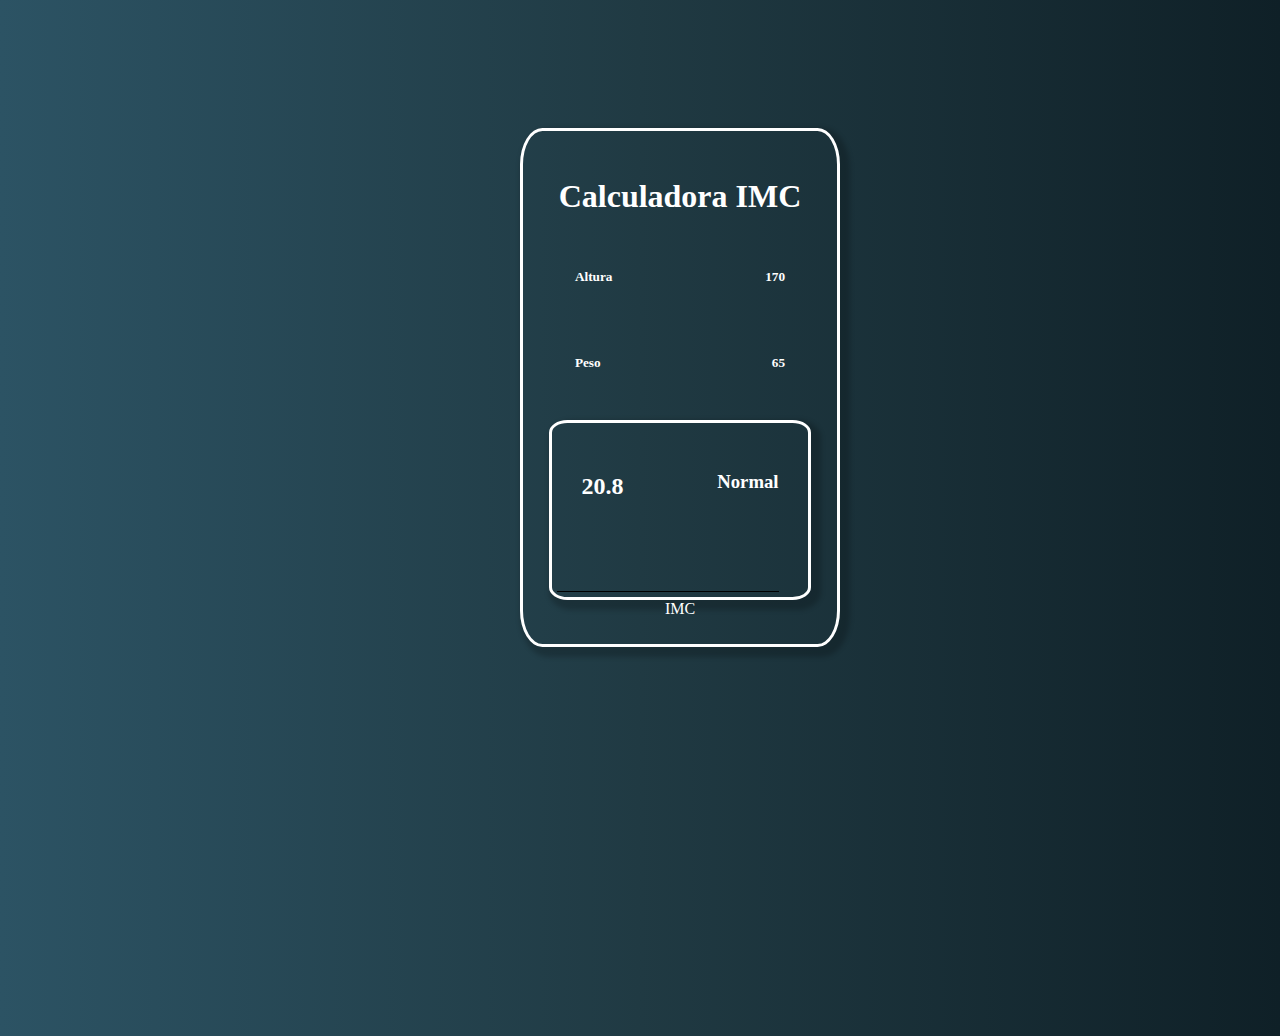
==== imc/imc.html @ 6a3b6f83 "add bmi calculator without functionality" ====
<!DOCTYPE html>
<html lang="en">
    <head>
        <meta charset="UTF-8">
        <meta name="viewport" content="width=device-width, initial-scale=1.0">
        <link rel="preconnect" href="https://fonts.gstatic.com">
        <link href="https://fonts.googleapis.com/css2?family=Lato&display=swap" rel="stylesheet">
        <link rel="stylesheet" href="https://cdn.jsdelivr.net/npm/bootstrap@4.6.0/dist/css/bootstrap.min.css" integrity="sha384-B0vP5xmATw1+K9KRQjQERJvTumQW0nPEzvF6L/Z6nronJ3oUOFUFpCjEUQouq2+l" crossorigin="anonymous">
        <link rel="stylesheet" href="styles.css">
        <script src="https://cdn.jsdelivr.net/npm/bootstrap@4.6.0/dist/js/bootstrap.bundle.min.js" integrity="sha384-Piv4xVNRyMGpqkS2by6br4gNJ7DXjqk09RmUpJ8jgGtD7zP9yug3goQfGII0yAns" crossorigin="anonymous"></script>
        <title>Calculadora de IMC</title>
    </head>
    <body>
        <div class="c">
            <h1 class="title">Calculadora IMC</h1>
            <div class="fl">
                <h5>Altura</h5>
                <h5>170</h5>
            </div>
            <div class="fl">
                <h5>Peso</h5>
                <h5>65</h5>
            </div>
            <div class="p">
                <div class="fl">
                    <h2>20.8</h2>
                    <h3>Normal</h3>
                </div>
                <div class="line"></div>
            </div>
            IMC
        </div> 
    </body>
</html>
---- imc/styles.css ----
body {
    background: #0F2027;  /* fallback for old browsers */
    background: -webkit-linear-gradient(to right, #2C5364, #203A43, #0F2027);  /* Chrome 10-25, Safari 5.1-6 */
    background: linear-gradient(to right, #2C5364, #203A43, #0F2027); /* W3C, IE 10+/ Edge, Firefox 16+, Chrome 26+, Opera 12+, Safari 7+ */
    width: 100%;
    height: 100%;
    height: 100vh;
    width: 100vw;
}

p {
    size: 30px;
}

.c {
    margin-top: 10%;
    margin: 10% 35% 20% 40%;
    padding: 2%;
    text-align: center;
    color: white;
    border-style: solid;
    border-radius: 7%;
    box-shadow: 5px 5px 5px 5px rgba(0, 0, 0, 0.2);
}

.p {
    padding: 2%;
    text-align: center;
    color: white;
    border-style: solid;
    border-radius: 7%;
    box-shadow: 5px 5px 5px 5px rgba(0, 0, 0, 0.2);
}

.title {
    padding-bottom: 2%;
}

.fl {
    display: flex;
    justify-content: space-between;
    margin: 10%;
}

.line{
    width: 90%;
    height: 47px;
    border-bottom: 1px solid black;
    text-align: center;
    }
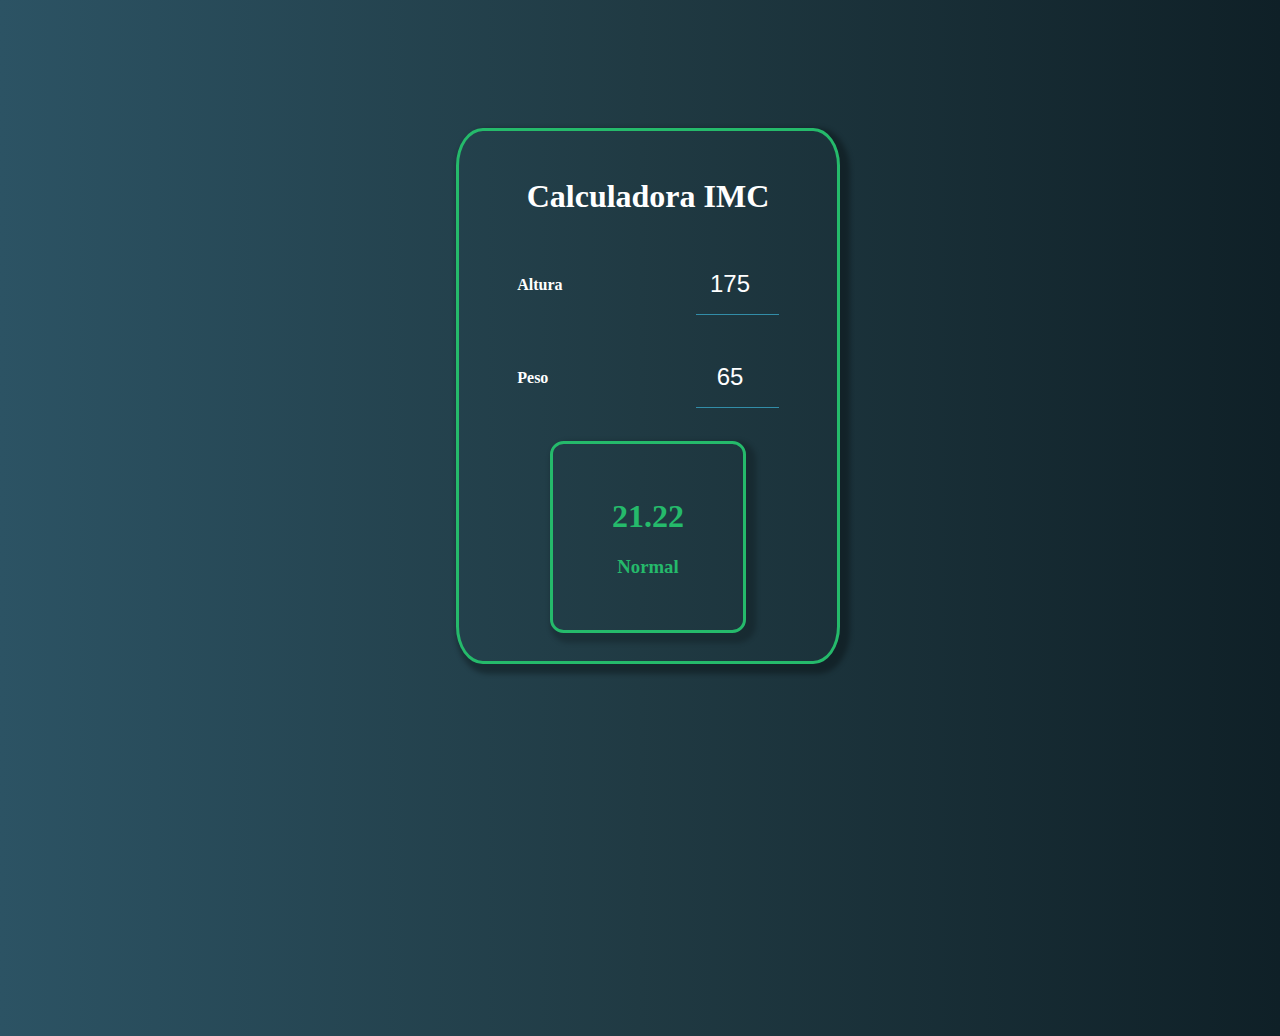
==== commit 759f916c: "finish functionality of calculator" ====
--- a/imc/imc.html
+++ b/imc/imc.html
@@ -11,24 +11,21 @@
         <title>Calculadora de IMC</title>
     </head>
     <body>
-        <div class="c">
+        <div class="c" id="border">
             <h1 class="title">Calculadora IMC</h1>
             <div class="fl">
-                <h5>Altura</h5>
-                <h5>170</h5>
+                <h4>Altura</h4>
+                <input type="number" name="altura" id="altura" value="175" oninput="calculo()">
             </div>
             <div class="fl">
-                <h5>Peso</h5>
-                <h5>65</h5>
+                <h4>Peso</h4>
+                <input type="number" name="peso" id="peso" value="65" oninput="calculo()">
             </div>
-            <div class="p">
-                <div class="fl">
-                    <h2>20.8</h2>
-                    <h3>Normal</h3>
-                </div>
-                <div class="line"></div>
+            <div class="p" id="color_change">
+                <h1 id="imc">21.22</h1>
+                <h3 id="desc">Normal</h3>
             </div>
-            IMC
-        </div> 
+        </div>
+        <script src="bmi.js"></script> 
     </body>
 </html>--- a/imc/styles.css
+++ b/imc/styles.css
@@ -13,23 +13,34 @@
 }
 
 .c {
-    margin-top: 10%;
-    margin: 10% 35% 20% 40%;
+    margin: 10% 35% 20% 35%;
     padding: 2%;
     text-align: center;
     color: white;
     border-style: solid;
     border-radius: 7%;
-    box-shadow: 5px 5px 5px 5px rgba(0, 0, 0, 0.2);
+    box-shadow: 5px 5px 5px 5px rgba(0, 0, 0, 0.3);
+    border-color: #25ba6b;
+}
+
+input {
+    background: transparent;
+    text-align: center;
+    color: white;
+    font-size: 24px;
+    width: 30%;
+    border: none;
+    border-bottom: 1px solid #328da8;
 }
 
 .p {
-    padding: 2%;
-    text-align: center;
-    color: white;
+    color: #25ba6b;
+    margin: 10% 20% 1% 20%;
     border-style: solid;
     border-radius: 7%;
     box-shadow: 5px 5px 5px 5px rgba(0, 0, 0, 0.2);
+    padding: 10%;
+    
 }
 
 .title {
@@ -40,11 +51,4 @@
     display: flex;
     justify-content: space-between;
     margin: 10%;
-}
-
-.line{
-    width: 90%;
-    height: 47px;
-    border-bottom: 1px solid black;
-    text-align: center;
-    }+}